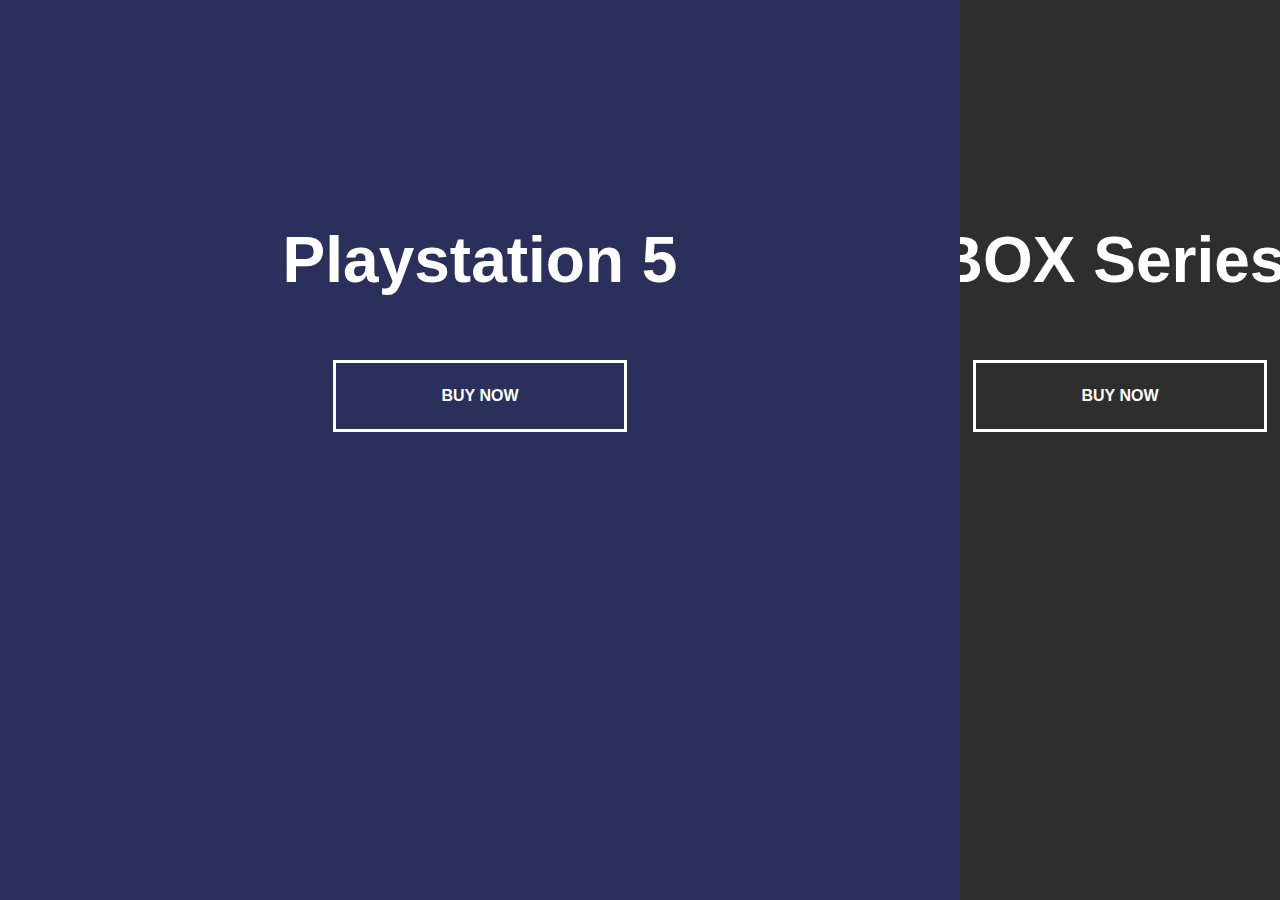
==== Form Wave Animation/Index.html @ e62f1a6e "new file added" ====
<!DOCTYPE html>
<html lang="en">
<head>
    <meta charset="UTF-8">
    <meta name="viewport" content="width=device-width, initial-scale=1.0"/>
    
    <link rel="stylesheet" href="style.css"/>
    <title>Split Landing Page</title>
</head>
<body>
    <div class="container">
        <div class="split left">
            <h1>Playstation 5</h1>
            <a href="#" class="btn">Buy Now</a>
        </div>
        <div class="split right">
            <h1>XBOX Series X</h1>
            <a href="#" class="btn">Buy Now</a>
        </div>
    </div>
   
    <script src="script.js"></script>
</body>
</html>
---- Form Wave Animation/style.css ----
@import url('https://fonts.googleapis.com/css?family=Muli&display=swap');



body {
    font-family: 'Roboto', sans-serif;
    height: 100vh;
    overflow: hidden;
    margin: 0;
}

h1 {
    font-size: 4rem;
    color: white;
    position: absolute;
    left: 50%;
    top: 20%;
    transform: translateX(-50%);
    white-space: nowrap;
}

.btn{
    position: absolute;
    display: flex;
    align-items: center;
    justify-content: center;
    left: 50%;
    top: 40%;
    transform: translateX(-50%);
    text-decoration: none;
    color: white;
    border: white solid 0.2rem;
    font-size: 1rem;
    font-weight: bold;
    text-transform: uppercase;
    width: 15rem;
    padding: 1.5rem;

}

.split.left .btn:hover{
    background-color: #212b83 ;
    border-color: #212b83 ;
}

.split.right .btn:hover{
    background-color:#2a2a2a ;
    border-color: #2a2a2a ;
}
.container {
    position: relative;
    width: 100%;
    height: 100%;
    background: #333;
}


.split {
    position: absolute;
    width: 50%;
    height: 100%;
    overflow: hidden;
}

.split.left {
    left: 0;
    background: url('images/PS5.jpg');
    background-repeat: no-repeat;
    background-size: cover;
}

.split.left::before {
    content: " ";
    position: absolute;
    width: 100%;
    height: 100%;
    background-color: #212b83;
    opacity: 50%;

}

.split.right {
    right: 0;
    background: url('images/xbox.jpg');
    background-repeat: no-repeat;
    background-size: cover;
}
.split.right::before {
    content: " ";
    position: absolute;
    width: 100%;
    height: 100%;
    background-color: #2a2a2a;
    opacity: 50%;

}
.hover-left .left{
   width: 75%; 
   transition: 1000ms ease-in-out;;
}
.hover-left .right{
    width: 25%; 
    transition: 1000ms ease-in-out;
 }
 .hover-right .right{
    width: 75%; 
    transition: 1000ms ease-in-out;;
 }
 .hover-right .left{
     width: 25%; 
     transition: 1000ms ease-in-out;;
     
  }

  @media(max-width: 800px){
    h1{
        font-size: 2rem;
        top: 10%;

    }
    .btn{
        padding: 1.2rem;
        width: 12rem;
    }
  }
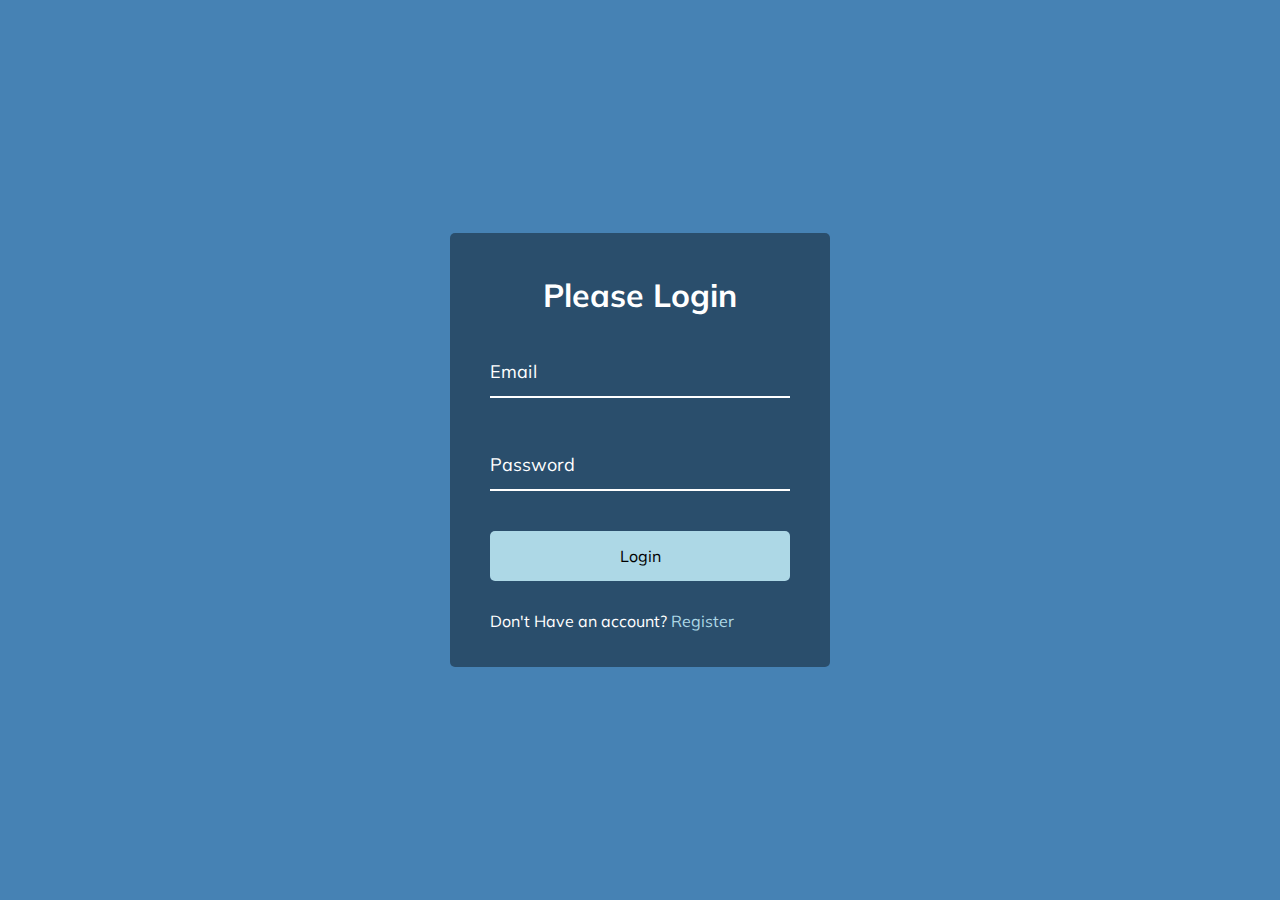
==== commit 86b2ba8c: "wave animation project done" ====
--- a/Form Wave Animation/Index.html
+++ b/Form Wave Animation/Index.html
@@ -5,18 +5,35 @@
     <meta name="viewport" content="width=device-width, initial-scale=1.0"/>
     
     <link rel="stylesheet" href="style.css"/>
-    <title>Split Landing Page</title>
+    <title>Form Input Wave</title>
 </head>
 <body>
     <div class="container">
-        <div class="split left">
-            <h1>Playstation 5</h1>
-            <a href="#" class="btn">Buy Now</a>
-        </div>
-        <div class="split right">
-            <h1>XBOX Series X</h1>
-            <a href="#" class="btn">Buy Now</a>
-        </div>
+        <h1>Please Login</h1>
+        <form>
+            <div class="form-control">
+                <input type="text" required>
+                <label>Email</label>
+                <!--<label>
+                    <span style="transition-delay:0ms">E</span>
+                    <span style="transition-delay:50ms">M</span>
+                    <span style="transition-delay:100ms">A</span>
+                    <span style="transition-delay:150ms">I</span>
+                    <span style="transition-delay:200ms">L</span>
+                </label>-->
+            </div>
+
+            <div class="form-control">
+                <input type="password" required>
+                <label>Password</label>
+            </div>
+
+            <button class="btn">Login</button>
+            <p class="text">Don't Have an account?
+                 <a href="#">Register</a>
+            </p>
+            
+        </form>
     </div>
    
     <script src="script.js"></script>
--- a/Form Wave Animation/style.css
+++ b/Form Wave Animation/style.css
@@ -1,125 +1,101 @@
 @import url('https://fonts.googleapis.com/css?family=Muli&display=swap');
 
 
-
+*{
+    box-sizing: border-box;
+}
 body {
-    font-family: 'Roboto', sans-serif;
+    background-color: steelblue;
+    color: white;
+    font-family: 'Muli', sans-serif;
+    display: flex;
+    flex-direction: column;
+    align-items: center;
+    justify-content: center;
     height: 100vh;
     overflow: hidden;
     margin: 0;
 }
 
-h1 {
-    font-size: 4rem;
-    color: white;
-    position: absolute;
-    left: 50%;
-    top: 20%;
-    transform: translateX(-50%);
-    white-space: nowrap;
+.container{
+    background-color: rgba(0,0,0,0.4);
+    padding: 20px 40px;
+    border-radius: 5px;
 }
 
+.container h1{
+    text-align: center;
+    margin-bottom: 30px;
+}
+
+.container a{
+    text-decoration: none;
+    color: lightblue;
+}
 .btn{
-    position: absolute;
-    display: flex;
-    align-items: center;
-    justify-content: center;
-    left: 50%;
-    top: 40%;
-    transform: translateX(-50%);
-    text-decoration: none;
-    color: white;
-    border: white solid 0.2rem;
-    font-size: 1rem;
-    font-weight: bold;
-    text-transform: uppercase;
-    width: 15rem;
-    padding: 1.5rem;
+    cursor: pointer;
+    display: inline-block;
+    width: 100%;
+    background: lightblue;
+    padding: 15px;
+    font-family: inherit;
+    font-size: 16px;
+    border: 0;
+    border-radius: 5px;
+    
+}
+.btn:focus{
+    outline: 0;
+}
+.btn:active{
+    transform: scale(0.98);
+}
+
+.text{
+    margin-top: 30px;
 
 }
 
-.split.left .btn:hover{
-    background-color: #212b83 ;
-    border-color: #212b83 ;
+.form-control {
+    position: relative;
+    margin: 20px 0 40px;
+    width: 300px;
+
+}
+.form-control input{
+    background-color: transparent;
+    border: 0;
+    border-bottom: 2px white solid;
+    display: block;
+    width: 100%;
+    padding: 15px 0;
+    font-size: 18px;
+    color: white;
 }
 
-.split.right .btn:hover{
-    background-color:#2a2a2a ;
-    border-color: #2a2a2a ;
-}
-.container {
-    position: relative;
-    width: 100%;
-    height: 100%;
-    background: #333;
+.form-control input:focus,
+ .form-control input:valid{
+    outline: 0;
+    border-bottom-color: lightblue ;
 }
 
-
-.split {
+.form-control label{
     position: absolute;
-    width: 50%;
-    height: 100%;
-    overflow: hidden;
+    top: 15px;
+    left: 0;
+    
 }
 
-.split.left {
-    left: 0;
-    background: url('images/PS5.jpg');
-    background-repeat: no-repeat;
-    background-size: cover;
+.form-control label span{ 
+    display: inline-block;
+    font-size: 18px;
+    min-width: 5px;
+    transition: 0.3s cubic-bezier(0.68, -0.55, 0.265, 1.55);
 }
 
-.split.left::before {
-    content: " ";
-    position: absolute;
-    width: 100%;
-    height: 100%;
-    background-color: #212b83;
-    opacity: 50%;
-
-}
-
-.split.right {
-    right: 0;
-    background: url('images/xbox.jpg');
-    background-repeat: no-repeat;
-    background-size: cover;
-}
-.split.right::before {
-    content: " ";
-    position: absolute;
-    width: 100%;
-    height: 100%;
-    background-color: #2a2a2a;
-    opacity: 50%;
-
-}
-.hover-left .left{
-   width: 75%; 
-   transition: 1000ms ease-in-out;;
-}
-.hover-left .right{
-    width: 25%; 
-    transition: 1000ms ease-in-out;
- }
- .hover-right .right{
-    width: 75%; 
-    transition: 1000ms ease-in-out;;
- }
- .hover-right .left{
-     width: 25%; 
-     transition: 1000ms ease-in-out;;
-     
-  }
-
-  @media(max-width: 800px){
-    h1{
-        font-size: 2rem;
-        top: 10%;
-
-    }
-    .btn{
-        padding: 1.2rem;
-        width: 12rem;
-    }
-  }+.form-control input:focus + label span,
+.form-control input:valid + label span
+{
+    color: lightblue ;
+    transform: translateY(-30px);
+}